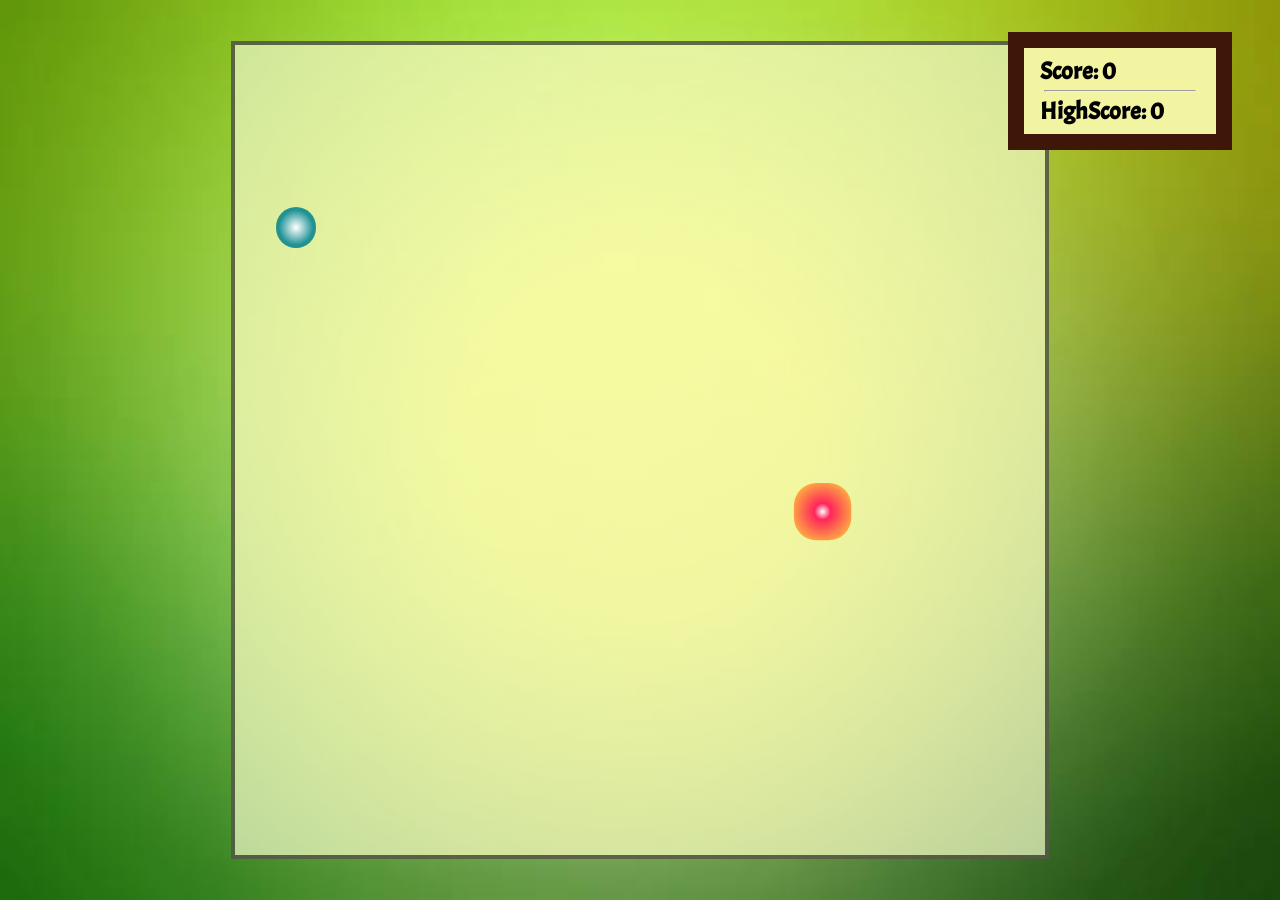
==== index.html @ 2ba942fc "Initial Commit and working on mobile and pc both" ====
<!DOCTYPE html>
<html lang="en">

<head>
    <meta charset="UTF-8">
    <meta http-equiv="X-UA-Compatible" content="IE=edge">
    <meta name="viewport" content="width=device-width, initial-scale=1.0">
    <title>Snake Game | Web Based Game</title>
    <link rel="icon" type="image/jpeg" href="./game_assests/images/favicon.png" />
    <link rel="stylesheet" href="./styles.css" />
    <meta name="theme-color" content="#87c029" />
</head>

<body>
    <div class="body">
        <div class="scoreBoard">
            <p id="currentScoreBoard">Score: 0</p>
            <hr />
            <p id="highscoreBoard">HighScore: 0</p>
        </div>
        <div id="board"></div>


        <div id="gamepad">
            <!-- Add onclik here and use event deligation | add event listner -->
            <div class="row">
                <div class="key key-up" onclick="keyInputHandler('ArrowUp')">
                    <span>Up</span>
                </div>
                <div class="key key-right" onclick="keyInputHandler('ArrowRight')">
                    <span>Right</span>
                </div>
            </div>
            <div class="row">
                <div class="key key-left" onclick="keyInputHandler('ArrowLeft')">
                    <span>Left</span>
                </div>
                <div class="key key-down" onclick="keyInputHandler('ArrowDown')">
                    <span>Down</span>
                </div>
            </div>
        </div>
    </div>

</body>
<script src="./index.js"></script>

</html>
---- styles.css ----
/* @import url('https://fonts.googleapis.com/css2?family=Kirang+Haerang&display=swap'); */
/* @import url('https://fonts.googleapis.com/css2?family=Shadows+Into+Light&display=swap'); */
@import url('https://fonts.googleapis.com/css2?family=Acme&display=swap');
* {
    padding: 0;
    margin: 0;
}

/* @$u6h0d!p -------------------------------------------  */

.body {
    background: url('./game_assests/images/background2.jpg');
    min-height: 100vh;
    background-size: 100vw 100vh;
    background-repeat: no-repeat;
    display: flex;
    justify-content: center;
    align-items: center;
}

#board {
    /* background: radical-gradient(rgba(247, 247, 247, 0.61), rgba(0, 0, 0, 0.637)); */
    background-image: radial-gradient(rgba(255, 254, 167, 0.836) 30%, rgba(227, 241, 189, 0.767) 100%);
    /* background-image: radial-gradient(rgba(91, 243, 86, 0.836) 30%, rgba(24, 156, 123, 0.767) 100%); */
    height: 90vmin;
    width: 90vmin;
    display: grid;
    border: 4px solid rgba(0, 0, 0, 0.568);
    grid-template-rows: repeat(20, 1fr);
    grid-template-columns: repeat(20, 1fr);
}

.s_head {
    background-image: radial-gradient(white, rgb(255, 37, 91) 20%, rgb(253, 224, 56) 100%);
    /* background-color: rgb(250, 83, 97); */
    border-radius: 40%;
    transform: scale(1.4, 1.4);
}

.s_body {
    background-image: radial-gradient(rgb(230, 76, 76) 10%, rgb(255, 142, 142) 70%, rgba(253, 63, 63, 0.596) 100%);
    border-radius: 30%;
    /* background-color: rgb(245, 118, 33); */
    /* border-radius: 10%; */
    /* background-image: liner-gradient(rgba(252, 177, 16, 0.904) 40%, rgb(250, 113, 33) 100%); */
}

.s_tail {
    /* background-color: radial-gradient(rgb(20, 19, 19) 5%, rgb(255, 15, 75) 100%); */
    background-image: radial-gradient(rgba(252, 93, 93, 0.877) 30%, rgba(255, 254, 253, 0.192) 100%);
    transform: scale(.9, .9);
    border-radius: 30%;
}

.food_good {
    /* background-color: rgb(51, 202, 240); */
    border-radius: 50%;
    background-image: radial-gradient(rgb(255, 255, 255) 1%, rgba(17, 139, 148, 0.925) 60%, rgba(6, 117, 90, 0.781) 100%);
    
}

.food_poison {
    
}

.food_speel_speed {
    
}

.food_speel_slow {
    
}

.scoreBoard {
    position: absolute;
    top: 2rem;
    right: 3rem;
    /* font-family: 'Kirang Haerang', cursive; */
    font-family: 'Acme', sans-serif;
    background: #f3f4a2;
    padding: .5rem 1rem;
    border: 1rem solid rgb(62 23 8);
    min-width: 10rem;
    width: max-content;
    font-size: 1.5rem;
    font-weight: bold;
}
.scoreBoard hr {
    margin: .25rem;
}
#gamepad {
    display: none;
    position: absolute;
    bottom: 1rem;
    background: #efe5a8;
    width: 9rem;
    height: 9rem;
    border-radius:50%;
    transform: rotate(45deg);
    /* display: flex; */
    flex: 1;
    flex-direction: column;
    border: 3px solid white;
    box-shadow: 0px 0px 6px #222;
    /* transition: ease-in 0.2s; */
}

#gamepad .row {
    display: flex;
    flex: 2;
    flex-direction: row;
    height: 4.5rem;
}
#gamepad .key {
    display: flex;
    flex: 1;
    justify-content: center;
    align-items: center;
    font-size: 1rem;
    border-radius: 20px;
}

/* #gamepad .key:hover { */
    /* transition: ease-in 0.2s; */
    /* background-color: #e0ce84; */
    /* opacity: 0.2; */
/* } */
#gamepad .key:active {
    transition: ease-in 0.2s;
    background-color: #b3920f;
    opacity: 0.1;
}

#gamepad .key span {
    transform: rotate(-45deg);
    z-index: -9999;
    font-weight: 600;
    color: #7b5215;
}

.key-up {
    border-right: 1px solid #777;
    border-bottom: 1px solid #777;
}
.key-down {
    border-left: 1px solid #777;
    border-top: 1px solid #777;
}
.key-left {
    border-right: 1px solid #777;
    border-top: 1px solid #777;
}
.key-right {
    border-left: 1px solid #777;
    border-bottom: 1px solid #777;
}

/* ------------------------- Media Query ------------------------ */



@media only screen and (max-width: 600px) {
    .scoreBoard {
        position: absolute;
        top: 1rem;
        left: calc(50vw - 6.5rem  );
        width: 10rem;
        height: 50px;
        background: #f3f4a2;
        font-size: 1.2rem;
        border: .5rem solid rgb(62 23 8);
    }

    #gamepad {
        display: flex;
    }
    .body {
        align-items:flex-start;
    }
    #board {
        margin-top: 110px;
    }
}
/* @$u6h0d!p -------------------------------------------  */
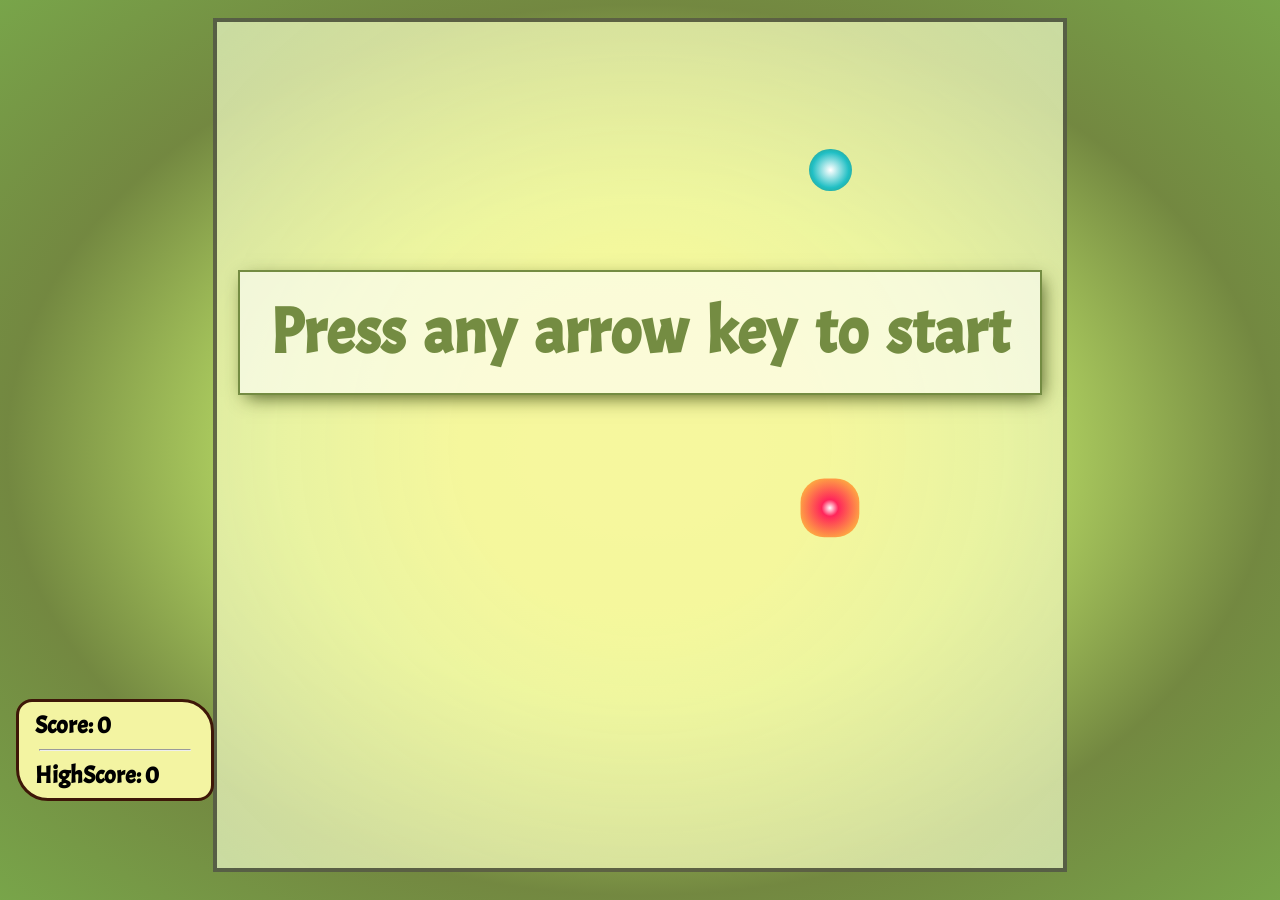
==== commit 46e10f9d: "multiple mobile and tablet support, functionality changes" ====
--- a/index.html
+++ b/index.html
@@ -4,45 +4,35 @@
 <head>
     <meta charset="UTF-8">
     <meta http-equiv="X-UA-Compatible" content="IE=edge">
+    <meta name="description" content="This is a web based snake game like old nokia mobile! ">
     <meta name="viewport" content="width=device-width, initial-scale=1.0">
-    <title>Snake Game | Web Based Game</title>
+    <title>Snake Game | Web based snake game</title>
     <link rel="icon" type="image/jpeg" href="./game_assests/images/favicon.png" />
     <link rel="stylesheet" href="./styles.css" />
-    <meta name="theme-color" content="#87c029" />
+    <meta name="theme-color" content="#85b749" />
+    <meta name="apple-mobile-web-app-capable" content="yes">
+    <meta name="apple-mobile-web-app-status-bar-style" content="black-translucent">
 </head>
 
 <body>
     <div class="body">
+        <div id="initial_dialouge">Press any arrow key to start</div>
+        <div id="modal">
+            <img src="./game_assests/images/favicon.png" />
+            <h3>Game Over</h3>
+            <h4></h4>
+            <button onclick="resetGame()">Play again</button>
+            <p></p>
+        </div>
         <div class="scoreBoard">
             <p id="currentScoreBoard">Score: 0</p>
             <hr />
             <p id="highscoreBoard">HighScore: 0</p>
         </div>
         <div id="board"></div>
-
-
-        <div id="gamepad">
-            <!-- Add onclik here and use event deligation | add event listner -->
-            <div class="row">
-                <div class="key key-up" onclick="keyInputHandler('ArrowUp')">
-                    <span>Up</span>
-                </div>
-                <div class="key key-right" onclick="keyInputHandler('ArrowRight')">
-                    <span>Right</span>
-                </div>
-            </div>
-            <div class="row">
-                <div class="key key-left" onclick="keyInputHandler('ArrowLeft')">
-                    <span>Left</span>
-                </div>
-                <div class="key key-down" onclick="keyInputHandler('ArrowDown')">
-                    <span>Down</span>
-                </div>
-            </div>
-        </div>
+        <div id="gamepad"></div>
     </div>
-
 </body>
 <script src="./index.js"></script>
 
-</html>+</html><!-- ------------- @$u6h0d!p | End HTML -------------- -->
--- a/styles.css
+++ b/styles.css
@@ -1,184 +1,387 @@
-/* @import url('https://fonts.googleapis.com/css2?family=Kirang+Haerang&display=swap'); */
-/* @import url('https://fonts.googleapis.com/css2?family=Shadows+Into+Light&display=swap'); */
+/* ------------- @$u6h0d!p | Start CSS --------------*/
+
 @import url('https://fonts.googleapis.com/css2?family=Acme&display=swap');
 * {
-    padding: 0;
-    margin: 0;
-}
-
-/* @$u6h0d!p -------------------------------------------  */
-
+	padding: 0;
+	margin: 0;
+	font-family: 'Acme', sans-serif
+}
 .body {
-    background: url('./game_assests/images/background2.jpg');
-    min-height: 100vh;
-    background-size: 100vw 100vh;
-    background-repeat: no-repeat;
-    display: flex;
-    justify-content: center;
-    align-items: center;
-}
-
+	background-image: radial-gradient(rgb(189 203 79 / 84%) 10%, rgb(171 212 72 / 84%) 40%, rgb(88 113 28 / 84%) 70%, rgb(113 160 64 / 95%) 100%);
+	min-height: 100vh;
+	background-size: 100vw 100vh;
+	background-repeat: no-repeat;
+	display: flex;
+	justify-content: center;
+}
 #board {
-    /* background: radical-gradient(rgba(247, 247, 247, 0.61), rgba(0, 0, 0, 0.637)); */
-    background-image: radial-gradient(rgba(255, 254, 167, 0.836) 30%, rgba(227, 241, 189, 0.767) 100%);
-    /* background-image: radial-gradient(rgba(91, 243, 86, 0.836) 30%, rgba(24, 156, 123, 0.767) 100%); */
-    height: 90vmin;
-    width: 90vmin;
-    display: grid;
-    border: 4px solid rgba(0, 0, 0, 0.568);
-    grid-template-rows: repeat(20, 1fr);
-    grid-template-columns: repeat(20, 1fr);
-}
-
+	background-image: radial-gradient(rgba(255, 254, 167, 0.836) 30%, rgba(227, 241, 189, 0.767) 100%);
+	height: 96vmin;
+	width: 96vmin;
+	display: grid;
+	border: 4px solid rgba(0, 0, 0, 0.568);
+	grid-template-rows: repeat(20, 1fr);
+	grid-template-columns: repeat(20, 1fr)
+}
 .s_head {
-    background-image: radial-gradient(white, rgb(255, 37, 91) 20%, rgb(253, 224, 56) 100%);
-    /* background-color: rgb(250, 83, 97); */
-    border-radius: 40%;
-    transform: scale(1.4, 1.4);
-}
-
+	background-image: radial-gradient(white, rgb(255, 37, 91) 20%, rgb(253, 224, 56) 100%);
+	border-radius: 40%;
+	transform: scale(1.4, 1.4)
+}
 .s_body {
-    background-image: radial-gradient(rgb(230, 76, 76) 10%, rgb(255, 142, 142) 70%, rgba(253, 63, 63, 0.596) 100%);
-    border-radius: 30%;
-    /* background-color: rgb(245, 118, 33); */
-    /* border-radius: 10%; */
-    /* background-image: liner-gradient(rgba(252, 177, 16, 0.904) 40%, rgb(250, 113, 33) 100%); */
-}
-
+	background-image: radial-gradient(rgb(230, 76, 76) 10%, rgb(255, 142, 142) 70%, rgba(253, 63, 63, 0.596) 100%);
+	border-radius: 30%
+}
 .s_tail {
-    /* background-color: radial-gradient(rgb(20, 19, 19) 5%, rgb(255, 15, 75) 100%); */
-    background-image: radial-gradient(rgba(252, 93, 93, 0.877) 30%, rgba(255, 254, 253, 0.192) 100%);
-    transform: scale(.9, .9);
-    border-radius: 30%;
-}
-
+	background-image: radial-gradient(rgba(252, 93, 93, 0.877) 30%, rgba(255, 254, 253, 0.192) 100%);
+	transform: scale(.9, .9);
+	border-radius: 30%
+}
 .food_good {
-    /* background-color: rgb(51, 202, 240); */
-    border-radius: 50%;
-    background-image: radial-gradient(rgb(255, 255, 255) 1%, rgba(17, 139, 148, 0.925) 60%, rgba(6, 117, 90, 0.781) 100%);
-    
-}
-
-.food_poison {
-    
-}
-
-.food_speel_speed {
-    
-}
-
-.food_speel_slow {
-    
-}
-
-.scoreBoard {
-    position: absolute;
-    top: 2rem;
-    right: 3rem;
-    /* font-family: 'Kirang Haerang', cursive; */
-    font-family: 'Acme', sans-serif;
-    background: #f3f4a2;
-    padding: .5rem 1rem;
-    border: 1rem solid rgb(62 23 8);
-    min-width: 10rem;
-    width: max-content;
-    font-size: 1.5rem;
-    font-weight: bold;
+	border-radius: 50%;
+	background-image: radial-gradient(rgb(255, 255, 255) 1%, rgba(16, 187, 199, 0.925) 60%, rgba(6, 117, 90, 0.781) 100%)
+}
+.food_poison {}.food_speel_speed {}.food_speel_slow {}.scoreBoard {
+	position: absolute;
+	top: 2rem;
+	right: 3rem;
+	background: #f3f4a2;
+	padding: .5rem 1rem;
+	border: 1rem solid rgb(62 23 8);
+	min-width: 10rem;
+	width: max-content;
+	font-size: 1.5rem;
+	font-weight: bold
 }
 .scoreBoard hr {
-    margin: .25rem;
+	margin: .25rem
 }
 #gamepad {
-    display: none;
-    position: absolute;
-    bottom: 1rem;
-    background: #efe5a8;
-    width: 9rem;
-    height: 9rem;
-    border-radius:50%;
-    transform: rotate(45deg);
-    /* display: flex; */
-    flex: 1;
-    flex-direction: column;
-    border: 3px solid white;
-    box-shadow: 0px 0px 6px #222;
-    /* transition: ease-in 0.2s; */
-}
-
+	/* display: none; */
+	flex: 1;
+	flex-direction: column;
+	position: absolute;
+	background: #efe5a8;
+	border: 3px solid white;
+	box-shadow: 0px 0px 6px #222;
+	border-radius: 50%;
+	transform: rotate(45deg);
+
+	bottom: 1rem;
+	width: 9rem;
+	height: 9rem;
+}
 #gamepad .row {
-    display: flex;
-    flex: 2;
-    flex-direction: row;
-    height: 4.5rem;
+	display: flex;
+	flex: 2;
+	flex-direction: row;
+	height: 4.5rem
 }
 #gamepad .key {
-    display: flex;
-    flex: 1;
-    justify-content: center;
-    align-items: center;
-    font-size: 1rem;
-    border-radius: 20px;
-}
-
-/* #gamepad .key:hover { */
-    /* transition: ease-in 0.2s; */
-    /* background-color: #e0ce84; */
-    /* opacity: 0.2; */
-/* } */
+	display: flex;
+	flex: 1;
+	justify-content: center;
+	align-items: center;
+	font-size: 1rem;
+	border-radius: 35%;
+}
 #gamepad .key:active {
-    transition: ease-in 0.2s;
-    background-color: #b3920f;
-    opacity: 0.1;
-}
-
+	transition: ease-in 0.2s;
+	background-color: #b3920f;
+	opacity: 0.1
+}
 #gamepad .key span {
-    transform: rotate(-45deg);
-    z-index: -9999;
-    font-weight: 600;
-    color: #7b5215;
-}
-
+	transform: rotate(-45deg);
+	z-index: -9999;
+	font-weight: 600;
+	color: #7b5215;
+}
 .key-up {
-    border-right: 1px solid #777;
-    border-bottom: 1px solid #777;
+	border-right: 1px solid #a7983a91;
+	border-bottom: 1px solid #a7983a91
 }
 .key-down {
-    border-left: 1px solid #777;
-    border-top: 1px solid #777;
+	border-left: 1px solid #a7983a91;
+	border-top: 1px solid #a7983a91
 }
 .key-left {
-    border-right: 1px solid #777;
-    border-top: 1px solid #777;
+	border-right: 1px solid #a7983a91;
+	border-top: 1px solid #a7983a91
 }
 .key-right {
-    border-left: 1px solid #777;
-    border-bottom: 1px solid #777;
-}
-
-/* ------------------------- Media Query ------------------------ */
-
-
-
-@media only screen and (max-width: 600px) {
-    .scoreBoard {
-        position: absolute;
-        top: 1rem;
-        left: calc(50vw - 6.5rem  );
-        width: 10rem;
-        height: 50px;
-        background: #f3f4a2;
-        font-size: 1.2rem;
-        border: .5rem solid rgb(62 23 8);
-    }
-
-    #gamepad {
-        display: flex;
-    }
-    .body {
-        align-items:flex-start;
-    }
-    #board {
-        margin-top: 110px;
-    }
-}
-/* @$u6h0d!p -------------------------------------------  */+	border-left: 1px solid #a7983a91;
+	border-bottom: 1px solid #a7983a91
+}
+#initial_dialouge {
+	position: absolute;
+	top: 25vh;
+	font-size: 2rem;
+	font-weight: 600;
+	background: #ffffff99;
+	border: 2px solid #748c42;
+	padding: 20px 30px;
+	z-index: 100;
+	color: #748c42;
+	word-spacing: .5rem;
+	box-shadow: 4px 6px 18px -4px #2c3c07d9
+}
+#modal {
+	display: none;
+	padding: 20px 30px;
+	width: 36vw;
+	position: absolute;
+	z-index: 100;
+	border: 4px solid #93ae51;
+	background-image: linear-gradient(180deg, #fdfef7, white, #f7ffb1, #d1f67a);
+	padding-top: 30px;
+	box-shadow: 0px 18px 15px -10px #28370969
+}
+#modal img {
+	margin: auto;
+	width: 80px;
+	flex: 1;
+	display: flex
+}
+#modal h3 {
+	padding: 2px;
+	display: flex;
+	flex: 1;
+	margin: auto;
+	justify-content: center;
+	font-size: 5rem;
+	color: #759645;
+	text-shadow: 4px 4px 6px #f6d325
+}
+#modal h4 {
+	display: flex;
+	justify-content: center;
+	margin-bottom: 20px;
+	color: #2f4200;
+	font-size: 1.4rem
+}
+#modal button {
+	padding: 8px 16px;
+	background: #96b253;
+	border-radius: 5px;
+	margin: auto;
+	display: flex;
+	margin-bottom: 20px;
+	cursor: pointer
+}
+#modal p {
+	color: #619614;
+	font-size: .8rem;
+	text-align: right;
+	margin-top: 30px
+}
+
+/* JioPhone 2 */
+@media (min-width: 240px) and (min-height: 320px)  {
+	.scoreBoard {
+		display: flex;
+		flex-direction: row;
+		justify-content: space-between;
+
+		height: 18px;
+		background: #f3f4a2;
+		font-size: 1rem;
+		border: .2rem solid rgb(62 23 8);
+		border-radius: 50px;
+
+		min-width: 80%;
+		margin: auto;
+		top: 5px;
+		left: 2vw;
+		right: 0;
+		margin: 0;
+	}
+	#board {
+		margin-top: calc(1rem + .4rem + 18px + 5px + 5px);
+	}
+	#initial_dialouge {
+		font-size: 1.2rem;
+		top: 30vh;
+	}
+	#modal {
+		width: 65vw;
+		margin-top: 10vh
+	}
+	#modal img {
+		width: 40px
+	}
+	#modal h3 {
+		font-size: 2rem
+	}
+	#gamepad {
+		display: none;
+		z-index: -100;
+		opacity: 0;
+	}
+}
+
+/* Small Smartphones upto 442px height */
+@media (min-width: 320px) {
+	#board {
+		width: 92vw;
+		height: 92vw
+	}
+	#gamepad {
+		display: flex;
+		z-index: 100;
+		opacity: 1;
+		bottom: -1.4rem;
+		width: 20vh;
+		height: 20vh;
+	}
+	.scoreBoard {
+		left: 5vw;
+	}
+}
+
+/* Medium Smartphones upto 512px height */
+@media (min-width: 320px) and (min-height: 443px)  {
+	#board {
+		width: 92vw;
+		height: 92vw
+	}
+	#gamepad {
+		bottom: -1.2rem;
+		width: 21vh;
+		height: 21vh;
+	}
+}
+
+/* Large Smartphones upto 756px */
+@media (min-width: 320px) and (min-height: 513px) {
+	.scoreBoard {
+		top: 8px;
+	}
+	#board {
+		margin-top: calc(25px + 1.2rem + 15px);
+	}
+	#gamepad {
+		bottom: 1.5rem;
+		width: 26vh;
+		height: 26vh;
+	}
+}
+
+/*  ******** */
+/* iPhone X -- Large Smartphones upto 375x812 */
+@media (min-width: 375px) and (min-height: 812px) {
+	.scoreBoard {
+		top: 8px;
+	}
+	#board {
+		margin-top: calc(25px + 1.2rem + 15px);
+		width: 96vw;
+		height: 96vw
+	}
+	#gamepad {
+		bottom: 2rem;
+		width: 28vh;
+		height: 28vh;
+	}
+}
+
+/* iPad  -- Large Smartphones upto 375x812 756px */
+@media (min-width: 768px) and (min-height: 1024px) {
+	.scoreBoard {
+		position: absolute;
+		bottom: 11vh;
+		left: 2.7vw;
+		width: 89vw;
+		height: 32px;
+		background: #f3f4a2;
+		font-size: 1.5rem;
+		border: .3.5rem solid rgb(62 23 8);
+		margin-top: auto;
+		border-radius: 50px;
+		display: flex;
+		flex-direction: row;
+		justify-content: space-between
+	}
+	#board {
+		margin-top: calc(10px);
+		width: 95vw;
+		height: 95vw
+	}
+	#gamepad {
+		bottom: 1rem;
+		width: 24vh;
+		height: 24vh;
+	}
+}
+
+/* Surface Duo  -- Large Smartphones upto 375x812 756px */
+@media (min-width: 540px) and (min-height: 720px) {
+	.scoreBoard {
+		position: absolute;
+		bottom: 11vh;
+		left: 2.7vw;
+		width: 89vw;
+		height: 24px;
+		background: #f3f4a2;
+		font-size: 1.2rem;
+		border: .3.5rem solid rgb(62 23 8);
+		margin-top: auto;
+		border-radius: 50px;
+		display: flex;
+		flex-direction: row;
+		justify-content: space-between
+	}
+	#board {
+		margin-top: calc(8px);
+		width: 95vw;
+		height: 95vw
+	}
+	#gamepad {
+		bottom: 1rem;
+		width: 22vh;
+		height: 22vh;
+	}
+}
+
+/* small & large laptops min 1366px x 768px */
+@media (min-width: 1266px) {
+	.scoreBoard {
+		position: absolute;
+		flex-direction: column;
+		top: 1rem;
+		left: 1rem;
+		background: #f3f4a2;
+		padding: .5rem 1rem;
+		border: .2rem solid rgb(62 23 8);
+		min-width: 10rem;
+		width: max-content;
+		height: 5rem;
+		font-size: 1.5rem;
+		font-weight: bold;
+		border-radius: 1rem 2rem;
+	}
+	#board {
+		width: 94vh;
+		height: 94vh;
+		margin: 2vh;
+		padding: 0;
+	}
+
+	#modal {
+		width: 36vw;
+		margin-top: 10vh
+	}
+	#modal img {
+		width: 80px
+	}
+	#modal h3 {
+		font-size: 5rem
+	}
+	#initial_dialouge {
+		font-size: 4rem;
+	}
+	#gamepad {
+		bottom: 10vh;
+	}
+}
+
+/* ------------- @$u6h0d!p | End CSS --------------*/
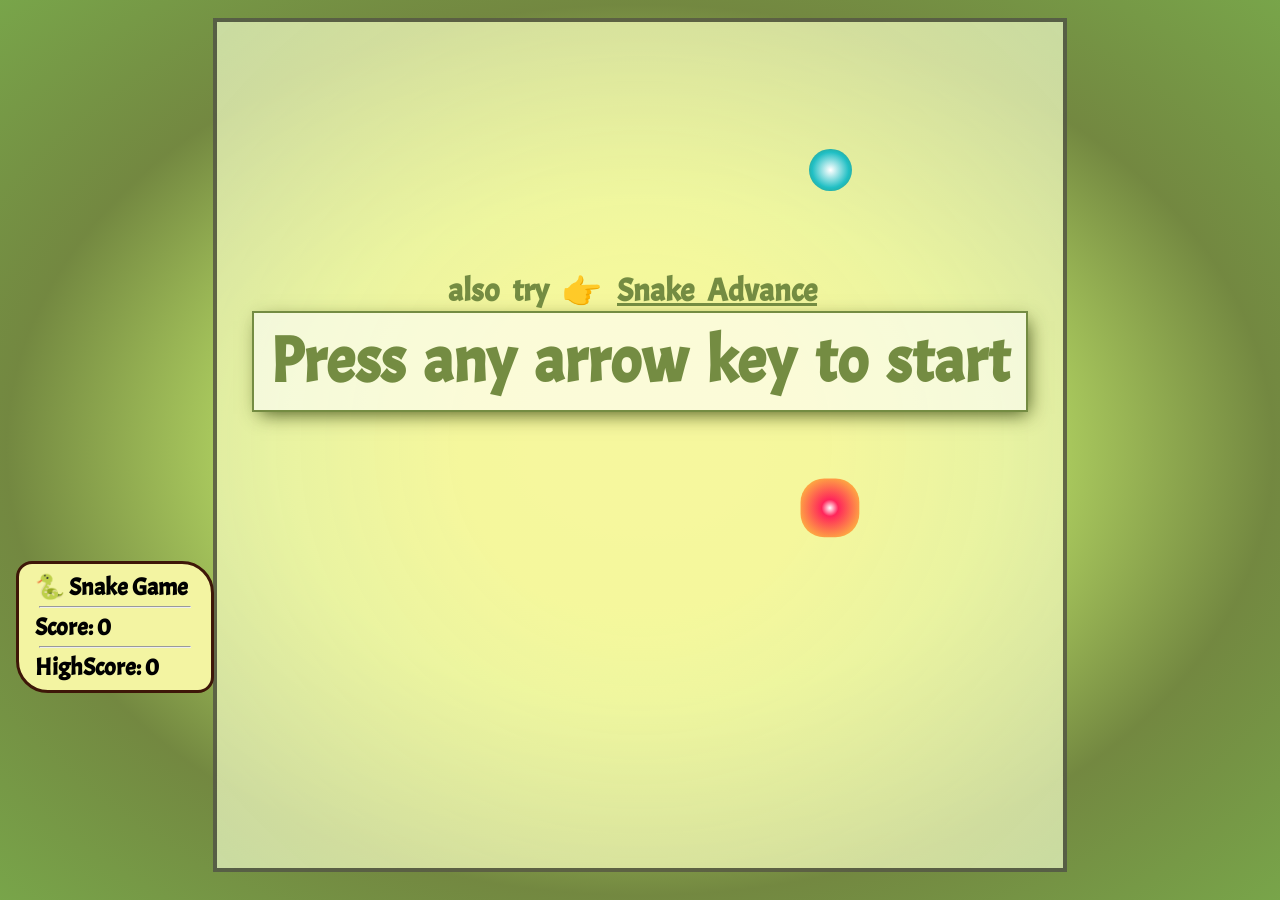
==== commit 85dbb0b4: "Updater game mode some bug fixed, add Advance Snake game mode" ====
--- a/index.html
+++ b/index.html
@@ -4,7 +4,7 @@
 <head>
     <meta charset="UTF-8">
     <meta http-equiv="X-UA-Compatible" content="IE=edge">
-    <meta name="description" content="This is a web based snake game like old nokia mobile! ">
+    <meta name="description" content="This is a web-based snake game like the old Nokia mobile have">
     <meta name="viewport" content="width=device-width, initial-scale=1.0">
     <title>Snake Game | Web based snake game</title>
     <link rel="icon" type="image/jpeg" href="./game_assests/images/favicon.png" />
@@ -12,11 +12,22 @@
     <meta name="theme-color" content="#85b749" />
     <meta name="apple-mobile-web-app-capable" content="yes">
     <meta name="apple-mobile-web-app-status-bar-style" content="black-translucent">
+    <meta property="og:title" content="Snake Game | Web Based Snake Game" />
+    <meta property="og:description" content="This is a web-based snake game like the old Nokia mobile have!" />
+    <meta property="og:image" content="./game_assests/images/og_cover.png" />
 </head>
 
 <body>
     <div class="body">
-        <div id="initial_dialouge">Press any arrow key to start</div>
+        <div id="initial_dialouge">
+            <div class="links" id="links">
+                also try 👉 
+                <!-- <span class="lite" data-lite>Snake Advance</span> | -->
+                <!-- <span class="stable" data-stable>stable</span> | -->
+                <span class="beta" data-advance>Snake Advance</span>
+            </div>
+            <p class="initial_dialouge">Press any arrow key to start</p>
+        </div>
         <div id="modal">
             <img src="./game_assests/images/favicon.png" />
             <h3>Game Over</h3>
@@ -25,6 +36,8 @@
             <p></p>
         </div>
         <div class="scoreBoard">
+            <div id="profile_face">🐍 <span id="gameLevel" clss="snakeversion"> Snake Game</span></div>
+            <hr />
             <p id="currentScoreBoard">Score: 0</p>
             <hr />
             <p id="highscoreBoard">HighScore: 0</p>
--- a/styles.css
+++ b/styles.css
@@ -41,7 +41,7 @@
 	border-radius: 50%;
 	background-image: radial-gradient(rgb(255, 255, 255) 1%, rgba(16, 187, 199, 0.925) 60%, rgba(6, 117, 90, 0.781) 100%)
 }
-.food_poison {}.food_speel_speed {}.food_speel_slow {}.scoreBoard {
+.scoreBoard {
 	position: absolute;
 	top: 2rem;
 	right: 3rem;
@@ -50,6 +50,7 @@
 	border: 1rem solid rgb(62 23 8);
 	min-width: 10rem;
 	width: max-content;
+	height: max-content;
 	font-size: 1.5rem;
 	font-weight: bold
 }
@@ -117,13 +118,16 @@
 	top: 25vh;
 	font-size: 2rem;
 	font-weight: 600;
-	background: #ffffff99;
-	border: 2px solid #748c42;
-	padding: 20px 30px;
+	
 	z-index: 100;
 	color: #748c42;
 	word-spacing: .5rem;
-	box-shadow: 4px 6px 18px -4px #2c3c07d9
+}
+.initial_dialouge {
+	background: #ffffff99;
+	border: 2px solid #748c42;
+	box-shadow: 4px 6px 18px -4px #2c3c07d9;
+	padding: .5rem 1rem;
 }
 #modal {
 	display: none;
@@ -174,6 +178,26 @@
 	text-align: right;
 	margin-top: 30px
 }
+.links {
+	display: flex;
+	flex-direction: row;
+	justify-content: center;
+	align-items: center;
+	font-size: 1.6rem;
+}
+.links span {
+	padding: 0 15px;
+	text-decoration: underline;
+}
+
+.links span:hover {
+	cursor: pointer;
+	color: #223000;
+}
+.snakeversion {
+	font-size: .5rem;
+	columns: white;
+}
 
 /* JioPhone 2 */
 @media (min-width: 240px) and (min-height: 320px)  {
@@ -182,9 +206,9 @@
 		flex-direction: row;
 		justify-content: space-between;
 
-		height: 18px;
+		height: max-content;
 		background: #f3f4a2;
-		font-size: 1rem;
+		font-size: .6rem;
 		border: .2rem solid rgb(62 23 8);
 		border-radius: 50px;
 
@@ -199,7 +223,7 @@
 		margin-top: calc(1rem + .4rem + 18px + 5px + 5px);
 	}
 	#initial_dialouge {
-		font-size: 1.2rem;
+		font-size: 1rem;
 		top: 30vh;
 	}
 	#modal {
@@ -216,6 +240,9 @@
 		display: none;
 		z-index: -100;
 		opacity: 0;
+	}
+	.links {
+		font-size: 1rem;
 	}
 }
 
@@ -238,6 +265,7 @@
 	}
 }
 
+
 /* Medium Smartphones upto 512px height */
 @media (min-width: 320px) and (min-height: 443px)  {
 	#board {
@@ -288,10 +316,10 @@
 @media (min-width: 768px) and (min-height: 1024px) {
 	.scoreBoard {
 		position: absolute;
-		bottom: 11vh;
+		bottom: 16vh;
 		left: 2.7vw;
 		width: 89vw;
-		height: 32px;
+		height: max-content;
 		background: #f3f4a2;
 		font-size: 1.5rem;
 		border: .3.5rem solid rgb(62 23 8);
@@ -317,12 +345,12 @@
 @media (min-width: 540px) and (min-height: 720px) {
 	.scoreBoard {
 		position: absolute;
-		bottom: 11vh;
+		bottom: 23vh;
 		left: 2.7vw;
 		width: 89vw;
-		height: 24px;
+		height: max-content;
 		background: #f3f4a2;
-		font-size: 1.2rem;
+		font-size: 1rem;
 		border: .3.5rem solid rgb(62 23 8);
 		margin-top: auto;
 		border-radius: 50px;
@@ -331,7 +359,7 @@
 		justify-content: space-between
 	}
 	#board {
-		margin-top: calc(8px);
+		margin-top: calc(2px);
 		width: 95vw;
 		height: 95vw
 	}
@@ -354,7 +382,7 @@
 		border: .2rem solid rgb(62 23 8);
 		min-width: 10rem;
 		width: max-content;
-		height: 5rem;
+		height: max-content;
 		font-size: 1.5rem;
 		font-weight: bold;
 		border-radius: 1rem 2rem;
@@ -382,6 +410,9 @@
 	#gamepad {
 		bottom: 10vh;
 	}
+	.links {
+		font-size: 2rem;
+	}
 }
 
 /* ------------- @$u6h0d!p | End CSS --------------*/
